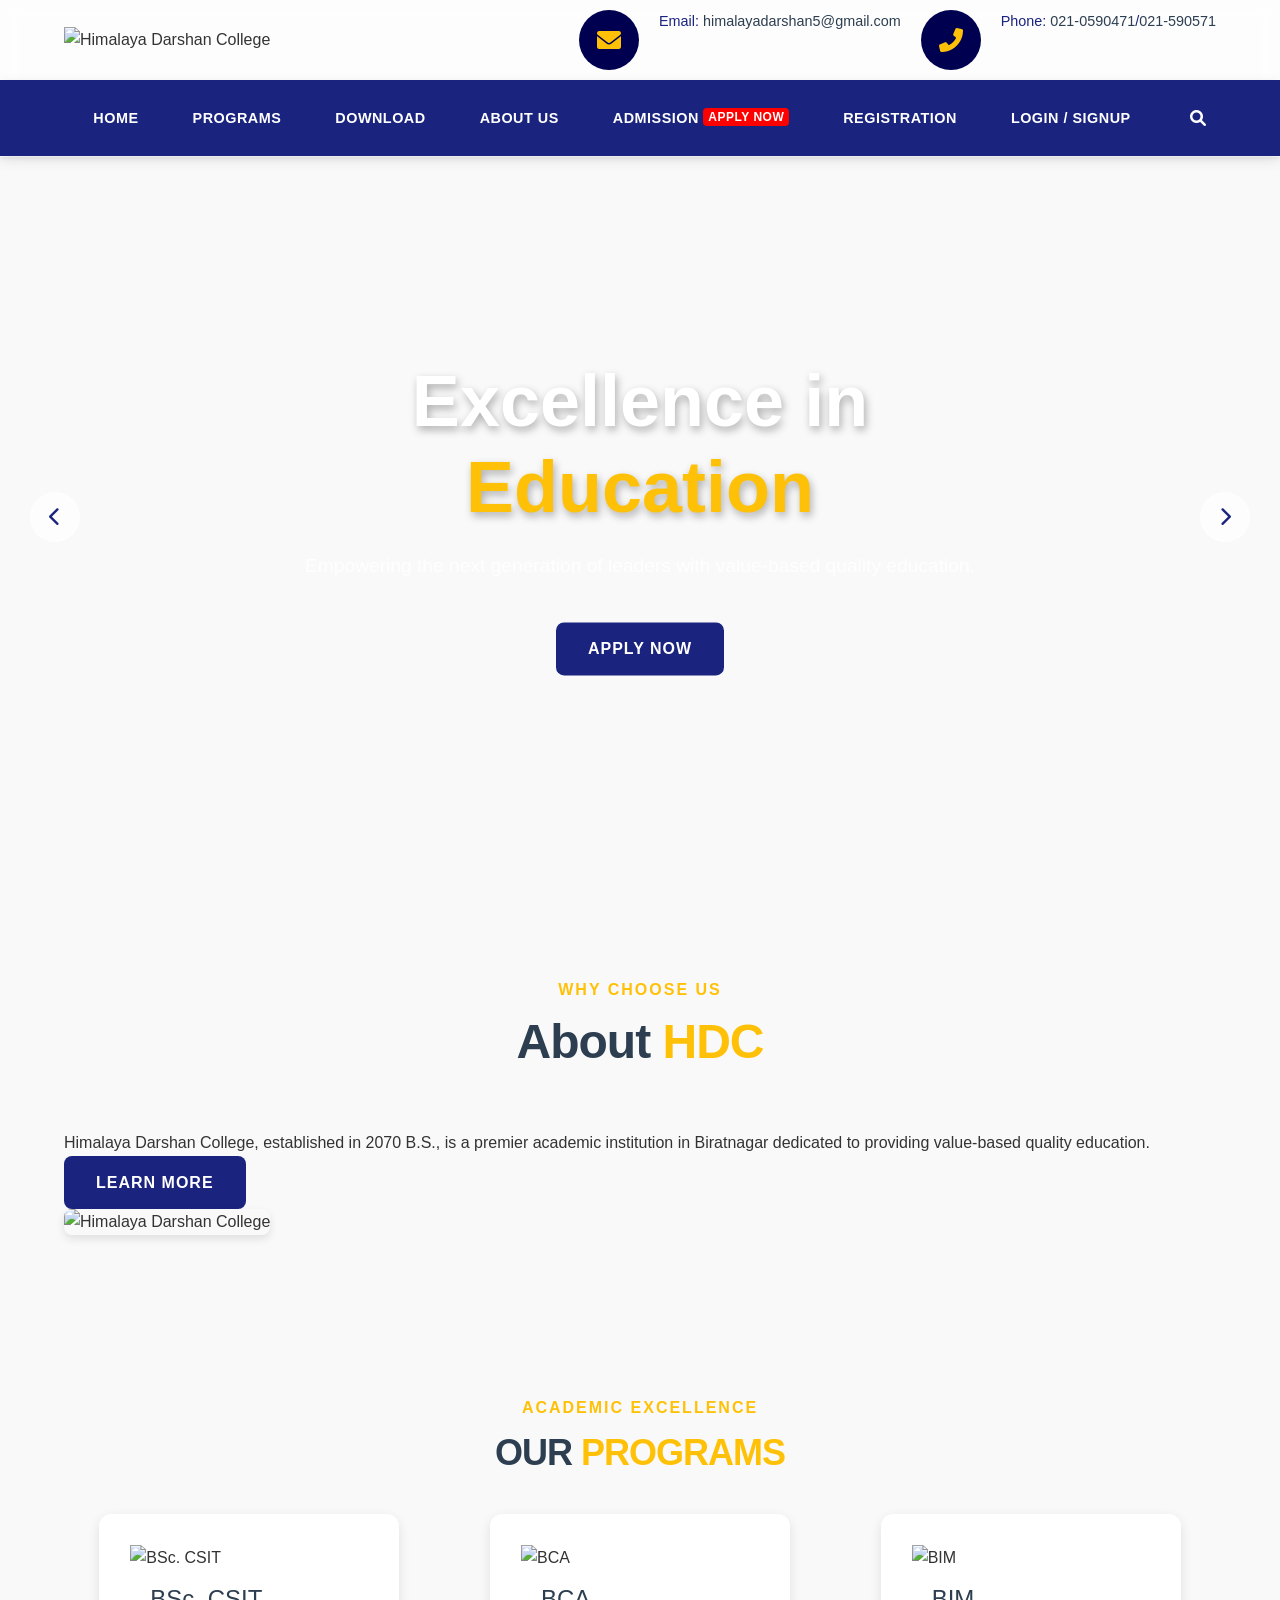
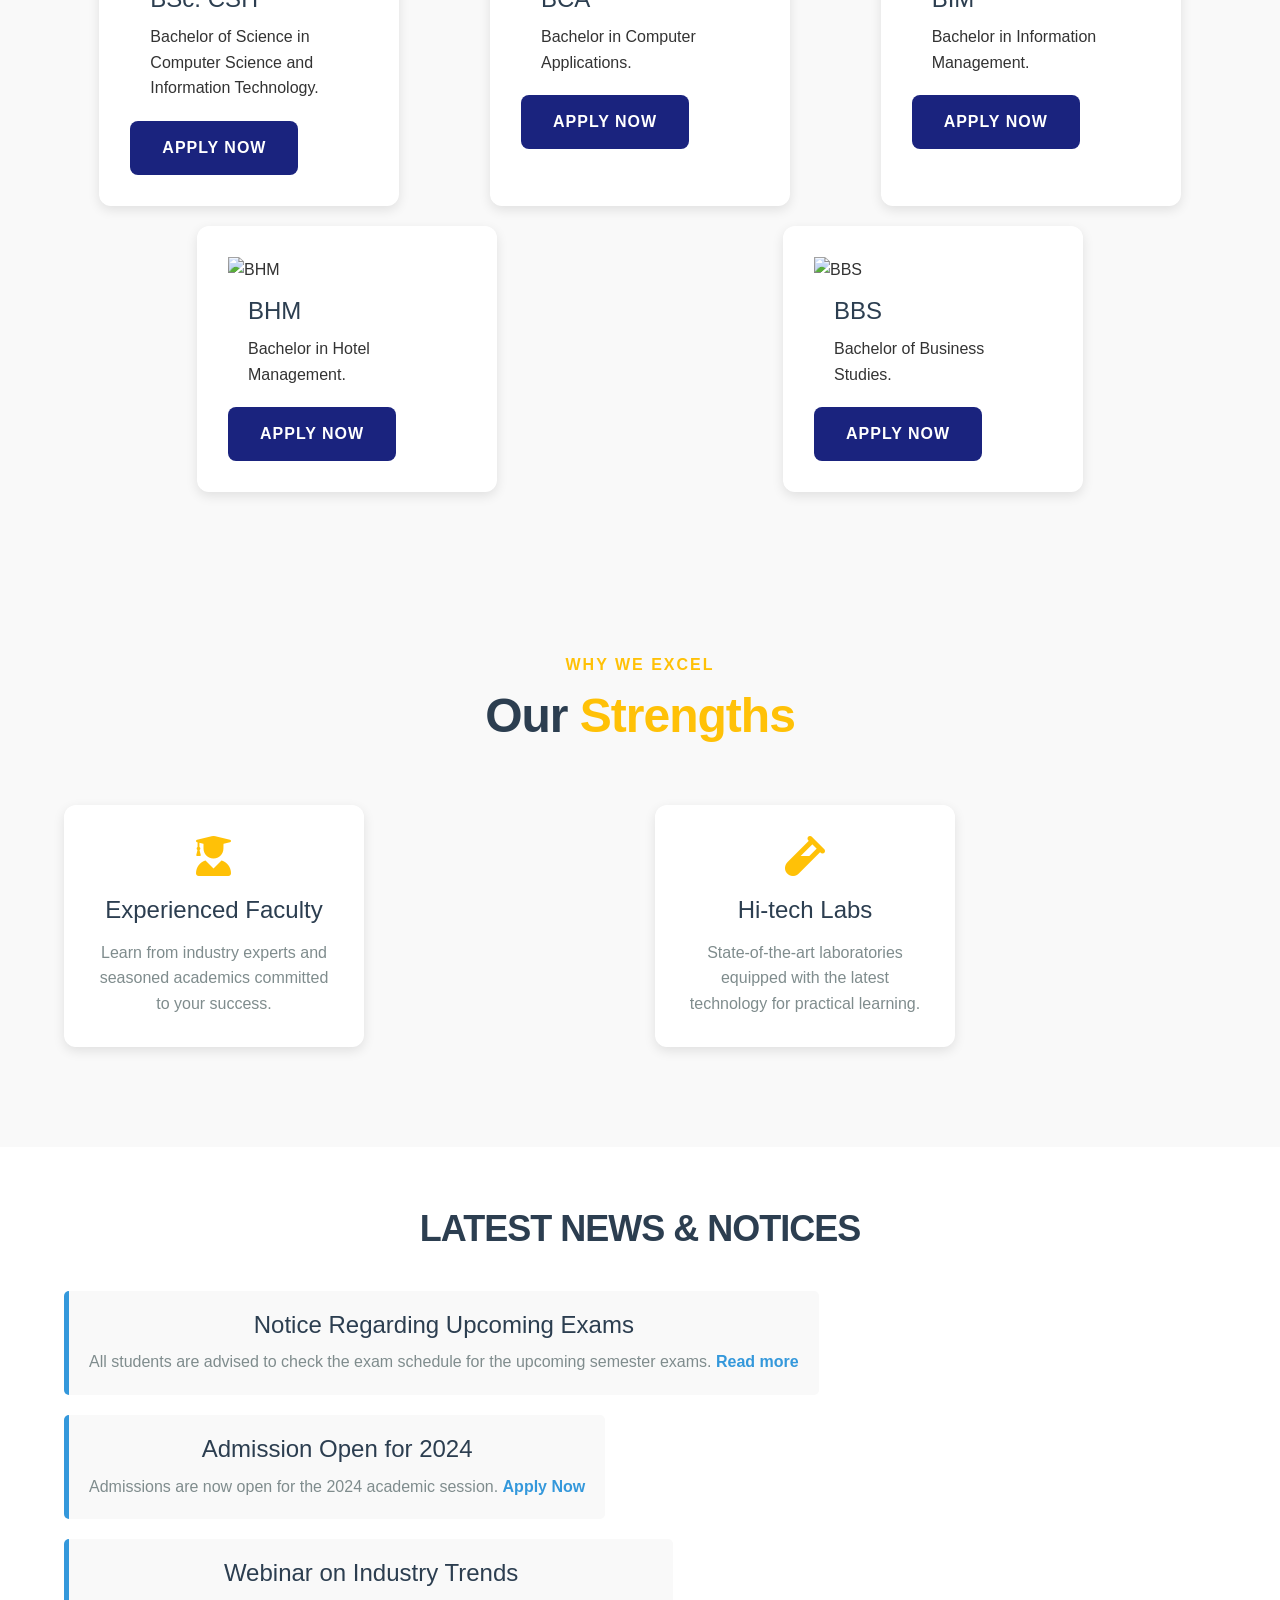
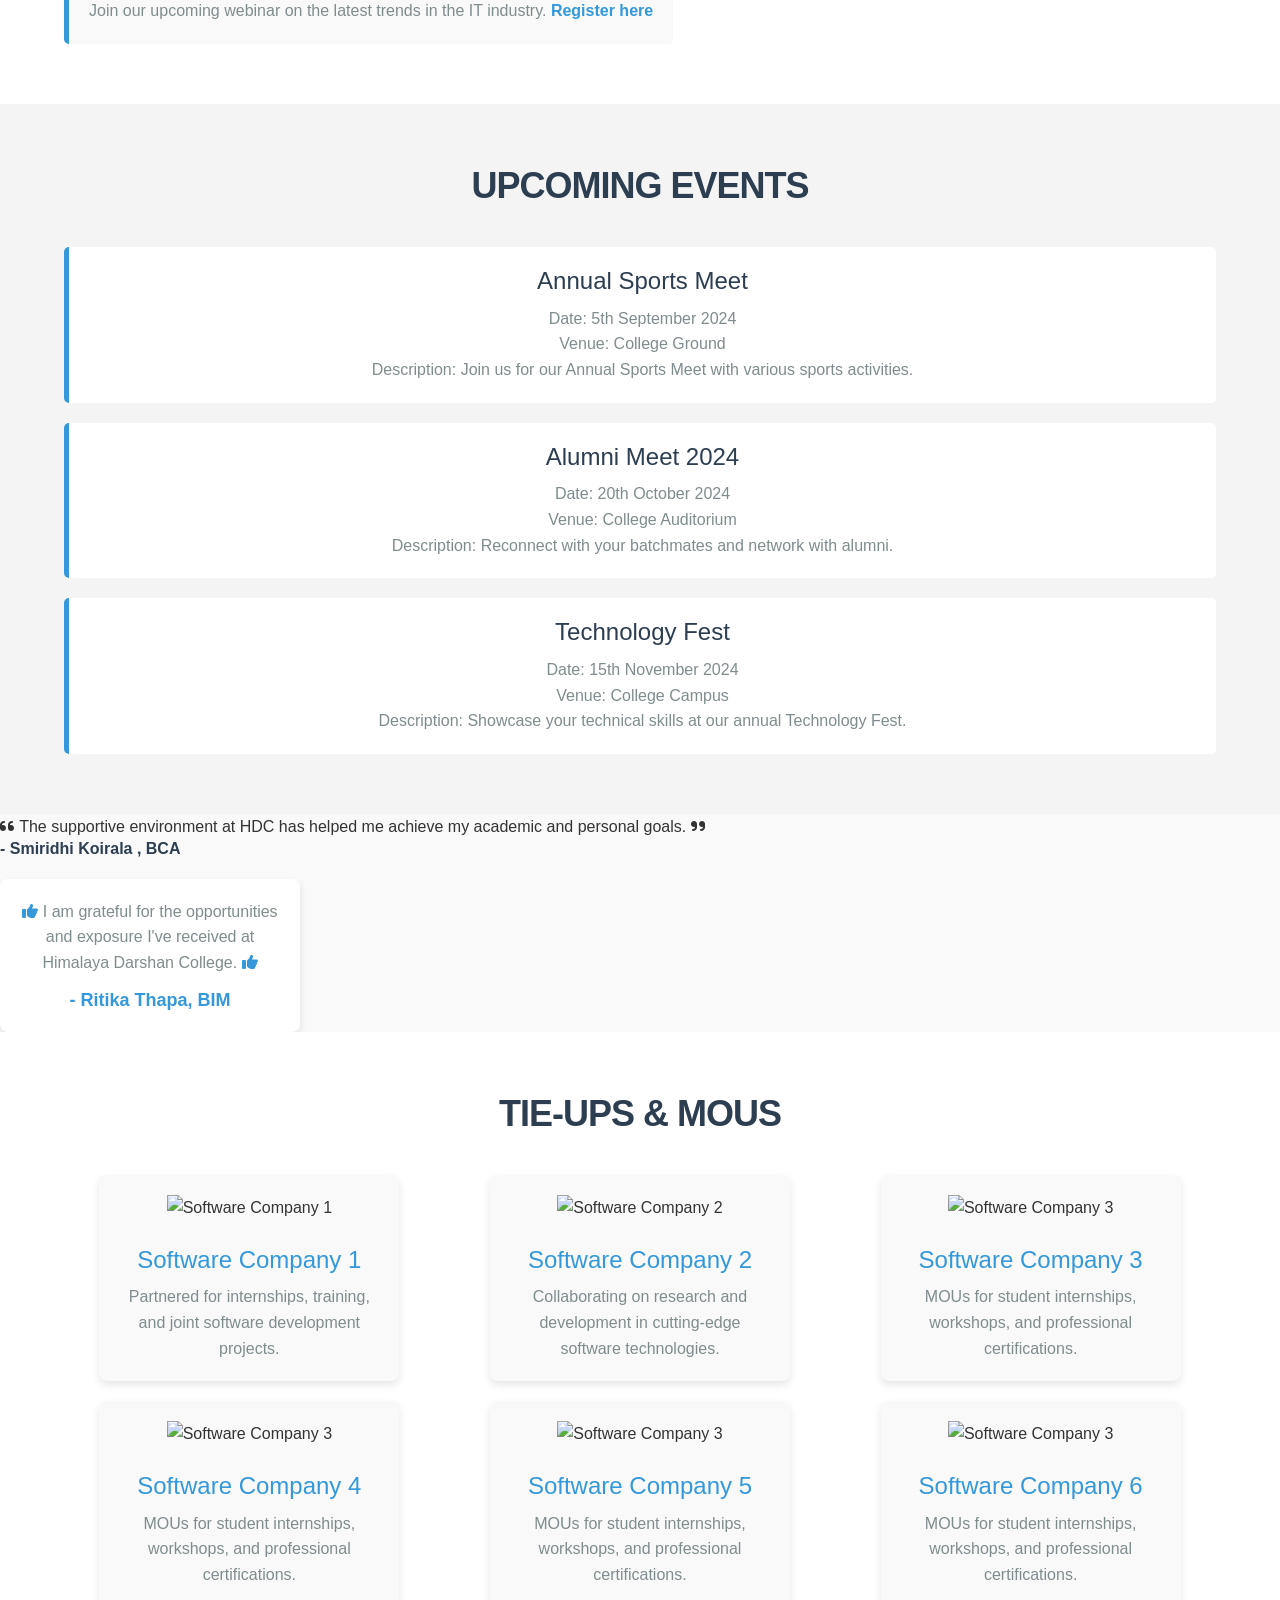
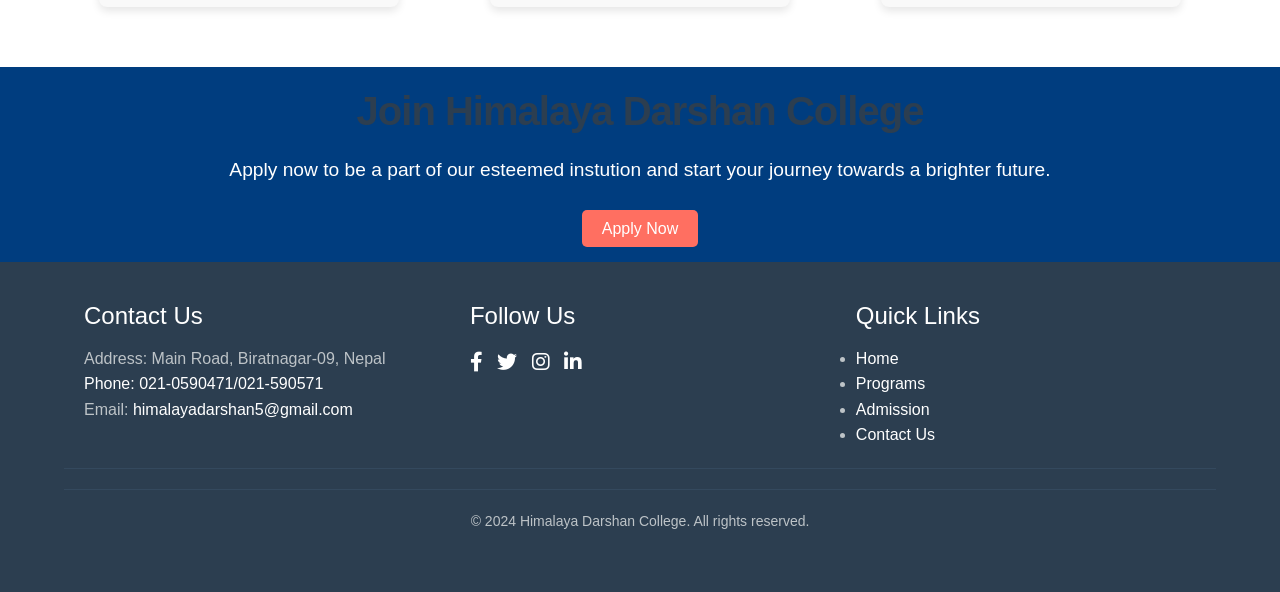
==== index.html @ 3a64edcc "Premium UI/UX overhaul, site-wide consistency, and SEO optimizations" ====
<!--
  This is the main HTML file for the Himalaya Darshan College website.
  It includes sections for the header, hero, about us, programs, strengths,
  news & notices, events, facilities, testimonials, tie-ups & MOUs, call to action,
  and footer.-->
<!-- Getting ready for the Himalaya Darshan College website. Deploying this website will provide a comprehensive overview of the college's offerings, facilities, and opportunities for students. -->
<!DOCTYPE html>
<html lang="en">

<head>
    <meta charset="UTF-8" />
    <meta name="viewport" content="width=device-width, initial-scale=1.0" />
    <meta name="description"
        content="Himalaya Darshan College - Providing value-based quality education in Biratnagar, Nepal. Programs include BSc. CSIT, BCA, BIM, BHM, and BBS." />
    <meta name="keywords"
        content="Himalaya Darshan College, HDC, Biratnagar, College in Nepal, BSc CSIT, BCA, BIM, BHM, BBS" />
    <meta property="og:title" content="Himalaya Darshan College | Premium Education in Biratnagar" />
    <meta property="og:description"
        content="Join Himalaya Darshan College for innovative opportunities and a highly academic environment." />
    <meta property="og:image" content="assets/logo/himalayalogo.png" />
    <meta property="og:type" content="website" />
    <title>Himalaya Darshan College | Premium Education in Biratnagar</title>
    <link rel="stylesheet" href="https://cdnjs.cloudflare.com/ajax/libs/font-awesome/6.0.0-beta3/css/all.min.css" />
    <link rel="stylesheet" href="style.css" />
    <link
        href="https://fonts.googleapis.com/css2?family=Outfit:wght@300;400;600;700&family=Inter:wght@300;400;500;600&display=swap"
        rel="stylesheet" />

</head>

<body>
    <header class="main-header">
        <div class="container">
            <div class="logo-container">
                <img src="assets/logo/himalayalogo.png" alt="Himalaya Darshan College" />
            </div>
            <div class="contact-info">
                <div class="contact-item">
                    <i class="fas fa-envelope"></i>
                    <span>Email:
                        <a href="mailto:himalayadarshan5@gmail.com">himalayadarshan5@gmail.com</a>
                    </span>
                </div>
                <div class="contact-item">
                    <i class="fas fa-phone-alt"></i>
                    <span>Phone:
                        <a href="tel:021-590471">021-0590471</a>/<a href="tel:021-590571">021-590571</a></span>
                </div>
            </div>
        </div>
        <nav class="navigation">
            <div class="container">
                <button class="menu-toggle" aria-label="Toggle navigation">
                    <i class="fas fa-bars"></i>
                </button>
                <ul id="primary-menu" class="navbar">
                    <li><a href="index.html">HOME</a></li>
                    <li>
                        <a href="#programs">PROGRAMS</a>
                        <ul class="sub-menu">
                            <li><a href="#BSc. CSIT">BSc.CSIT</a></li>
                            <li><a href="#BCA">BCA</a></li>
                            <li><a href="#BIM">BIM</a></li>
                            <li><a href="#BHM">BHM</a></li>
                            <li><a href="#BBS">BBS</a></li>
                        </ul>
                    </li>
                    <li><a href="#">DOWNLOAD</a></li>
                    <li>
                        <a href="#">ABOUT US</a>
                        <ul class="sub-menu">
                            <li><a href="#aboutus">About us</a></li>
                            <li><a href="gallery.html">Gallery</a></li>
                        </ul>
                    </li>
                    <li>
                        <a href="registeration.html">Admission
                            <span class="menu-badge badge-bounce">Apply Now</span></a>
                    </li>
                    <li>
                        <a href="#">Registration</a>
                        <ul class="sub-menu">
                            <li><a href="cmat.html">CMAT</a></li>
                        </ul>
                    </li>
                    <li class="submenu-parent">
                        <a href="#">Login / Signup</a>
                        <ul class="submenu">
                            <li><a href="login.html">Login</a></li>
                            <li><a href="signup.html">Sign Up</a></li>
                        </ul>
                    </li>


                </ul>
                <div class="menu-right">
                    <div class="button-search"><i class="fas fa-search"></i></div>
                    <form role="search" method="get" class="search-form" action="#">
                        <input type="search" class="search-field" placeholder="Search &hellip;" name="s" />
                        <button type="submit" class="search-submit">
                            <i class="fas fa-search"></i>
                        </button>
                    </form>
                </div>
            </div>
        </nav>

    </header>

    <main>
        <!-- Hero Section -->
        <section id="home" class="hero">
            <div class="slider">
                <div class="slide" style="background-image: url('assets/slider/slider-1-min.jpg')">
                    <div class="hero-content">
                        <h1>Excellence in <span>Education</span></h1>
                        <p>Empowering the next generation of leaders with value-based quality education.</p>
                        <a href="registeration.html" class="btn-premium">Apply Now</a>
                    </div>
                </div>
                <div class="slide" style="background-image: url('assets/slider/slider-2-min.jpg')">
                    <div class="hero-content">
                        <h1>Innovative <span>Learning</span></h1>
                        <p>Discover opportunities and advance your career with our specialized programs.</p>
                        <a href="#programs" class="btn-premium">View Programs</a>
                    </div>
                </div>
                <div class="slide" style="background-image: url('assets/slider/slider-3-min.jpg')">
                    <div class="hero-content">
                        <h1>Your Future <span>Starts Here</span></h1>
                        <p>Join a community committed to academic excellence and professional growth.</p>
                        <a href="contactus.html" class="btn-premium">Contact Us</a>
                    </div>
                </div>
            </div>
            <div class="slider-controls">
                <button class="prev" onclick="prevSlide()"><i class="fas fa-chevron-left"></i></button>
                <button class="next" onclick="nextSlide()"><i class="fas fa-chevron-right"></i></button>
            </div>
        </section>
        <!-- About Us Section -->
        <section id="aboutus" class="aboutus">
            <div class="container flex-container">
                <div class="about-text">
                    <span class="section-subtitle">Why Choose Us</span>
                    <h2>About <span>HDC</span></h2>
                    <p>Himalaya Darshan College, established in 2070 B.S., is a premier academic institution in
                        Biratnagar dedicated to providing value-based quality education.</p>
                    <a href="contactus.html" class="btn-premium">Learn More</a>
                </div>
                <div class="intro-image">
                    <img src="assets/himalayan college/himalaya-min.png" alt="Himalaya Darshan College" />
                </div>
            </div>
        </section>
        <!-- Programs Section -->
        <section id="programs" class="programs">
            <div class="container">
                <span class="section-subtitle">Academic Excellence</span>
                <h2>Our <span>Programs</span></h2>
                <div class="program-grid">
                    <div class="program-card glass-card">
                        <img src="assets/course/csit.jpg" alt="BSc. CSIT" />
                        <div class="program-info">
                            <h3>BSc. CSIT</h3>
                            <p>Bachelor of Science in Computer Science and Information Technology.</p>
                            <a href="registeration.html" class="btn-premium">Apply Now</a>
                        </div>
                    </div>
                    <div class="program-card glass-card">
                        <img src="assets/course/bca.png" alt="BCA" />
                        <div class="program-info">
                            <h3>BCA</h3>
                            <p>Bachelor in Computer Applications.</p>
                            <a href="registeration.html" class="btn-premium">Apply Now</a>
                        </div>
                    </div>
                    <div class="program-card glass-card">
                        <img src="assets/course/bim.png" alt="BIM" />
                        <div class="program-info">
                            <h3>BIM</h3>
                            <p>Bachelor in Information Management.</p>
                            <a href="registeration.html" class="btn-premium">Apply Now</a>
                        </div>
                    </div>
                    <div class="program-card glass-card">
                        <img src="assets/course/bhm.png" alt="BHM" />
                        <div class="program-info">
                            <h3>BHM</h3>
                            <p>Bachelor in Hotel Management.</p>
                            <a href="registeration.html" class="btn-premium">Apply Now</a>
                        </div>
                    </div>
                    <div class="program-card glass-card">
                        <img src="assets/course/bbs.png" alt="BBS" />
                        <div class="program-info">
                            <h3>BBS</h3>
                            <p>Bachelor of Business Studies.</p>
                            <a href="registeration.html" class="btn-premium">Apply Now</a>
                        </div>
                    </div>
                </div>
            </div>
        </section>

        <!-- Strengths Section -->
        <section class="strengths">
            <div class="container">
                <span class="section-subtitle">Why We Excel</span>
                <h2>Our <span>Strengths</span></h2>
                <div class="strengths-grid">
                    <div class="strength-card glass-card">
                        <i class="fas fa-user-graduate"></i>
                        <h3>Experienced Faculty</h3>
                        <p>Learn from industry experts and seasoned academics committed to your success.</p>
                    </div>
                    <div class="strength-card glass-card">
                        <i class="fas fa-vial"></i>
                        <h3>Hi-tech Labs</h3>
                        <p>State-of-the-art laboratories equipped with the latest technology for practical learning.</p>
                    </div>
                    <!-- Add more cards as needed -->
                </div>
            </div>
        </section>
        <!-- Latest News & Notices Section -->
        <section class="news-notices">
            <div class="container">
                <h2>Latest News & NOtices</h2>
                <div class="news-list">
                    <article class="news-item">
                        <h3>Notice Regarding Upcoming Exams</h3>
                        <p>
                            All students are advised to check the exam schedule for the upcoming semester exams. <a
                                href="#">Read more</a>
                        </p>
                    </article>
                    <article class="news-item">
                        <h3>Admission Open for 2024</h3>
                        <p>
                            Admissions are now open for the 2024 academic session.
                            <a href="registeration.html">Apply Now</a>
                        </p>
                    </article>
                    <article class="news-item">
                        <h3>Webinar on Industry Trends</h3>
                        <p>
                            Join our upcoming webinar on the latest trends in the IT industry.
                            <a href="#">Register here</a>
                        </p>
                    </article>
                </div>
            </div>
        </section>
        <!-- Events Section -->
        <section class="events">
            <div class="container">
                <h2>Upcoming Events</h2>
                <div class="event-list">
                    <div class="event-item">
                        <h3>Annual Sports Meet</h3>
                        <p>Date: 5th September 2024</p>
                        <p>Venue: College Ground</p>
                        <p>
                            Description: Join us for our Annual Sports Meet with various sports activities.
                        </p>
                    </div>
                    <div class="event-item">
                        <h3>Alumni Meet 2024</h3>
                        <p>Date: 20th October 2024</p>
                        <p>Venue: College Auditorium</p>
                        <p>
                            Description: Reconnect with your batchmates and network with alumni.
                        </p>
                    </div>
                    <div class="event-item">
                        <h3>Technology Fest</h3>
                        <p>Date: 15th November 2024</p>
                        <p>Venue: College Campus</p>
                        <p>
                            Description: Showcase your technical skills at our annual Technology Fest.
                        </p>
                    </div>
                </div>
            </div>
        </section>
        <p>
            <i class="fas fa-quote-left"></i> The supportive environment at HDC has helped me achieve my
            academic and personal goals.
            <i class="fas fa-quote-right"></i>
        </p>
        <h4>- Smiridhi Koirala , BCA</h4>
        </div>
        <div class="testimonial-card">
            <p>
                <i class="fas fa-thumbs-up"></i> I am grateful for the opportunities and exposure I've
                received at Himalaya Darshan College. <i class="fas fa-thumbs-up"></i>
            </p>
            <h4>- Ritika Thapa, BIM</h4>
        </div>
        </div>
        </div>
        </section>
        <!-- Tie-ups & MOUs Section -->
        <section class="tieups-mous">
            <div class="container">
                <h2>Tie-ups & MOUs</h2>
                <div class="tieup-grid">
                    <div class="tieup-card">
                        <img src="assets/tieups/bf-1.png" alt="Software Company 1" />
                        <h3>Software Company 1</h3>
                        <p>
                            Partnered for internships, training, and joint software development projects.
                        </p>
                    </div>
                    <div class="tieup-card">
                        <img src="assets/tieups/broadway-logo-new.png" alt="Software Company 2" />
                        <h3>Software Company 2</h3>
                        <p>
                            Collaborating on research and development in cutting-edge software technologies.
                        </p>
                    </div>
                    <div class="tieup-card">
                        <img src="assets/tieups/rigo.png" alt="Software Company 3" />
                        <h3>Software Company 3</h3>
                        <p>
                            MOUs for student internships, workshops, and professional certifications.
                        </p>
                    </div>
                    <div class="tieup-card">
                        <img src="assets/tieups/volcusoft-1.jpg" alt="Software Company 3" />
                        <h3>Software Company 4</h3>
                        <p>
                            MOUs for student internships, workshops, and professional certifications.
                        </p>
                    </div>
                    <div class="tieup-card">
                        <img src="assets/tieups/laba-1.png" alt="Software Company 3" />
                        <h3>Software Company 5</h3>
                        <p>
                            MOUs for student internships, workshops, and professional certifications.
                        </p>
                    </div>
                    <div class="tieup-card">
                        <img src="assets/tieups/web.gif" alt="Software Company 3" />
                        <h3>Software Company 6</h3>
                        <p>
                            MOUs for student internships, workshops, and professional certifications.
                        </p>
                    </div>
                </div>
            </div>
        </section>
        <!-- Call To Action Section -->
        <section class="cta">
            <div class="cta-content">
                <h2>Join Himalaya Darshan College</h2>
                <p>
                    Apply now to be a part of our esteemed instution and start your journey towards a brighter future.
                </p>
                <a href="registeration.html" class="btn">Apply Now</a>
            </div>
        </section>
        <!-- Footer Section -->
        <footer class="main-footer">
            <div class="container">
                <div class="footer-top">
                    <div class="footer-col">
                        <h3>Contact Us</h3>
                        <p>Address: Main Road, Biratnagar-09, Nepal</p>
                        <span>Phone:
                            <a href="tel:021-590471">021-0590471</a>/<a href="tel:021-590571">021-590571</a></span>
                        <p> Email:
                            <a href="mailto:himalayadarshan5@gmail.com">himalayadarshan5@gmail.com</a>
                        </p>
                    </div>
                    <div class="footer-col">
                        <h3>Follow Us</h3>
                        <ul class="social-links">
                            <li>
                                <a href="https://www.facebook.com/college.hdc"><i class="fab fa-facebook-f"></i></a>
                            </li>
                            <li>
                                <a href="#"><i class="fab fa-twitter"></i></a>
                            </li>
                            <li>
                                <a href="#"><i class="fab fa-instagram"></i></a>
                            </li>
                            <li>
                                <a href="#"><i class="fab fa-linkedin-in"></i></a>
                            </li>
                        </ul>
                    </div>
                    <div class="footer-col">
                        <h3>Quick Links</h3>
                        <ul>
                            <li><a href="index.html">Home</a></li>
                            <li><a href="#programs">Programs</a></li>
                            <li><a href="registeration.html">Admission</a></li>
                            <li><a href="contactus.html">Contact Us</a></li>
                        </ul>
                    </div>
                </div>
                <div class="footer-bottom">
                    <p>&copy; 2024 Himalaya Darshan College. All rights reserved.</p>
                </div>
            </div>
        </footer>
    </main>
    <script src="https://cdnjs.cloudflare.com/ajax/libs/lightbox2/2.11.3/js/lightbox-plus-jquery.min.js"></script>
    <script src="script.js"></script>
</body>

</html>
---- style.css ----
/* =========================================
   MODERN DESIGN SYSTEM
   ========================================= */

:root {
    --primary: #1a237e;
    /* Deep Indigo */
    --primary-light: #534bae;
    --primary-dark: #000051;
    --secondary: #ffc107;
    /* Gold */
    --accent: #ff6f61;
    /* Coral */
    --text-main: #2c3e50;
    --text-muted: #64748b;
    --bg-light: #f8fafc;
    --white: #ffffff;
    --glass: rgba(255, 255, 255, 0.7);
    --glass-border: rgba(255, 255, 255, 0.2);
    --shadow-sm: 0 2px 4px rgba(0, 0, 0, 0.05);
    --shadow-md: 0 4px 12px rgba(0, 0, 0, 0.1);
    --shadow-lg: 0 8px 24px rgba(0, 0, 0, 0.15);
    --transition: all 0.4s cubic-bezier(0.165, 0.84, 0.44, 1);
    --radius-sm: 8px;
    --radius-md: 12px;
    --radius-lg: 20px;
}

* {
    margin: 0;
    padding: 0;
    box-sizing: border-box;
}

html {
    scroll-behavior: smooth;
    font-size: 16px;
}

body {
    font-family: 'Inter', sans-serif;
    line-height: 1.6;
    color: var(--text-main);
    background-color: var(--bg-light);
    overflow-x: hidden;
}

h1,
h2,
h3,
h4,
h5,
h6 {
    font-family: 'Outfit', sans-serif;
    font-weight: 700;
    line-height: 1.2;
    color: var(--primary-dark);
}

.container {
    width: 90%;
    max-width: 1200px;
    margin: 0 auto;
}

/* Header */

.main-header {
    background: var(--white);
    box-shadow: var(--shadow-sm);
    position: sticky;
    top: 0;
    z-index: 1000;
    backdrop-filter: blur(10px);
    background: var(--glass);
    border-bottom: 1px solid var(--glass-border);
}

.main-header .container {
    display: flex;
    justify-content: space-between;
    align-items: center;
    padding: 10px 0;
}

.logo-container img {
    height: 60px;
    width: auto;
}

.contact-info {
    display: flex;
    gap: 20px;
    font-size: 0.9rem;
}

.contact-item {
    display: flex;
    align-items: center;
    gap: 8px;
    color: var(--primary);
}

.contact-item a {
    color: var(--text-main);
    text-decoration: none;
    font-weight: 500;
}

/* Navigation */

.navigation {
    background: var(--primary);
    padding: 10px 0;
    position: relative;
    box-shadow: var(--shadow-md);
}

.navigation .container {
    display: flex;
    justify-content: space-between;
    align-items: center;
}

.menu-toggle {
    display: none;
    background: none;
    border: none;
    color: var(--white);
    font-size: 1.5rem;
    cursor: pointer;
    padding: 5px;
}

.navbar {
    display: flex;
    list-style: none;
    justify-content: center;
    gap: 30px;
    width: 100%;
}

.navbar li {
    position: relative;
}

.navbar a {
    color: var(--white);
    text-decoration: none;
    font-weight: 600;
    font-size: 0.9rem;
    text-transform: uppercase;
    letter-spacing: 0.5px;
    transition: var(--transition);
    padding: 8px 12px;
    border-radius: 4px;
}

.navbar a:hover {
    background: rgba(255, 255, 255, 0.1);
    color: var(--secondary);
}

.sub-menu {
    display: none;
    position: absolute;
    top: 100%;
    left: 0;
    background-color: #444;
    list-style: none;
    min-width: 160px;
    z-index: 1;
}

.sub-menu li {
    width: 100%;
}

.navbar li:hover .sub-menu {
    display: block;
}

/* Styles for Login/Signup Submenu */

.submenu {
    display: none;
    position: absolute;
    top: 100%;
    left: 0;
    background-color: #444;
    /* White background for submenu */
    box-shadow: 0 4px 8px rgba(0, 0, 0, 0.2);
    /* Subtle shadow */
    border-radius: 4px;
    /* Rounded corners */
    min-width: 160px;
    z-index: 1000;
    /* Ensure it appears above other elements */
}

.submenu li {
    border-bottom: 1px solid #ddd;
    list-style-type: none;
    /* Light border between items */
}

.submenu li:last-child {
    border-bottom: none;
    /* Remove border for the last item */
}

.submenu li a {
    display: block;
    padding: 10px 15px;
    /* Spacing inside each item */
    text-decoration: none;
    color: white;
    /* Consistent color for text */
    font-weight: 400;
    /* Lighter font weight */
}

.submenu li a:hover {
    background-color: #f0f0f0;
    /* Light background on hover */
    color: #003d7a;
    /* Darker text color on hover */
}

/* Show the submenu when hovering over the parent menu item */

.submenu-parent:hover .submenu {
    display: block;
}

.menu-badge {
    background-color: red;
    color: white;
    padding: 2px 5px;
    border-radius: 4px;
    font-size: 12px;
    position: relative;
    top: -2px;
}

.menu-right {
    display: flex;
    align-items: center;
}

.button-search {
    cursor: pointer;
    display: flex;
    align-items: center;
    margin-left: 20px;
}

.search-form {
    display: none;
    position: absolute;
    top: 100%;
    right: 0;
    background: white;
    padding: 10px;
    box-shadow: 0 4px 8px rgba(0, 0, 0, 0.1);
    z-index: 1000;
}

.search-field {
    border: 1px solid #ddd;
    padding: 5px 10px;
    width: 200px;
}

.search-submit {
    background: #333;
    color: #fff;
    border: none;
    padding: 5px 10px;
    cursor: pointer;
}

/* Hero Section */

.hero {
    position: relative;
    overflow: hidden;
    max-width: 100%;
    height: 70vh;
}

.slider {
    display: flex;
    overflow: hidden;
    transition: transform 0.5s ease-in-out;
    width: 100%;
    height: 100%;
}

.slide {
    min-width: 100%;
    height: 100%;
    background-size: cover;
    background-position: center;
    display: none;
    /* Hide all slides by default */
}

/* Slider Controls */

.slider-controls {
    position: absolute;
    top: 50%;
    left: 50%;
    transform: translate(-50%, -50%);
    display: flex;
    justify-content: space-between;
    width: 100%;
    padding: 0 20px;
    box-sizing: border-box;
}

.slider-controls button {
    background: rgba(0, 0, 0, 0.5);
    /* Semi-transparent background */
    border: none;
    color: white;
    font-size: 2rem;
    cursor: pointer;
    padding: 10px;
    transition: color 0.3s ease, background-color 0.3s ease;
    border-radius: 50%;
}

.slider-controls button:hover {
    color: #ddd;
    background: rgba(0, 0, 0, 0.7);
    /* Darker background on hover */
}

.slider-controls i {
    pointer-events: none;
    /* Ensure the icon doesn't block the button click */
}

/* Search Form */

.menu-right {
    display: flex;
    align-items: center;
}

.button-search {
    color: #fff;
    cursor: pointer;
    padding: 10px;
}

.search-form {
    display: none;
    position: relative;
    margin-left: 10px;
}

.search-form input {
    padding: 5px;
    border: 1px solid #ddd;
    border-radius: 4px;
}

.search-form button {
    background-color: #444;
    color: #fff;
    border: none;
    padding: 0px;
}

.introduction {
    padding: 50px 0;
    display: flex;
    justify-content: space-between;
    align-items: center;
}

.intro-content {
    display: flex;
}

.intro-image img {
    width: 100%;
    max-width: 500px;
}

.intro-text {
    padding-left: 30px;
}

.programs {
    background-color: #f9f9f9;
    padding: 50px 0;
    text-align: center;
}

.programs-grid {
    display: grid;
    grid-template-columns: repeat(3, 1fr);
    gap: 20px;
}

.program-card {
    padding: 20px;
    background-color: #fff;
    border: 1px solid #ddd;
    border-radius: 8px;
}

/* Authentication & Utility Classes */
.flex-center {
    display: flex;
    justify-content: center;
    align-items: center;
    min-height: 70vh;
}

.auth-wrapper {
    width: 100%;
    max-width: 480px;
    padding: 50px 40px;
}

.auth-footer {
    margin-top: 30px;
    padding-top: 20px;
    border-top: 1px solid var(--bg-light);
    text-align: center;
}

.auth-footer a {
    color: var(--primary);
    font-weight: 700;
    text-decoration: none;
    transition: var(--transition);
}

.auth-footer a:hover {
    color: var(--secondary);
}

.auth-wrapper .section-subtitle {
    margin-bottom: 5px;
}

.auth-wrapper h2 {
    font-size: 2.2rem;
    margin-bottom: 35px;
}

.cta {
    background-image: url('assets/cta-bg.jpg');
    background-size: cover;
    color: #fff;
    text-align: center;
    padding: 60px 0;
    position: relative;
}

.cta::before {
    content: "";
    position: absolute;
    top: 0;
    left: 0;
    right: 0;
    bottom: 0;
    background: rgba(0, 0, 0, 0.5);
}

.cta-content {
    position: relative;
    z-index: 2;
}

body {
    font-family: 'Roboto', sans-serif;
    line-height: 1.6;
    color: #333;
    margin: 0;
    padding: 0;
    background-color: #f9f9f9;
}

h1,
h2,
h3,
h4,
h5,
h6 {
    font-family: 'Poppins', sans-serif;
    color: #2c3e50;
    margin-bottom: 20px;
}

h2 {
    font-size: 2.5rem;
    font-weight: 600;
}

h3 {
    font-size: 2rem;
    font-weight: 500;
}

a {
    color: #007BFF;
    text-decoration: none;
    transition: color 0.3s ease;
}

a:hover {
    color: #0056b3;
    text-decoration: underline;
}

.header,
.cta {
    background-color: #007BFF;
    color: white;
    padding: 20px 0;
    text-align: center;
}

.cta-content h2 {
    font-size: 2.5rem;
    font-weight: 600;
    margin-bottom: 20px;
}

.cta-content p {
    font-size: 1.2rem;
    margin-bottom: 30px;
}

.intro-text p {
    margin: 20px 0;
}

.intro-text .btn {
    margin: 20px 0;
}

.btn {
    background-color: #ff6f61;
    color: white;
    padding: 10px 20px;
    border-radius: 5px;
    transition: background-color 0.3s ease;
}

.btn:hover {
    background-color: #e55a4f;
}

.introduction {
    background-color: #fff;
    padding: 50px 0;
    text-align: left;
}

.intro-content {
    display: flex;
    align-items: center;
    justify-content: space-between;
}

.intro-image img {
    max-width: 100%;
    border-radius: 8px;
    box-shadow: 0 4px 8px rgba(0, 0, 0, 0.1);
}

.intro-text {
    max-width: 60%;
    margin-left: 20px;
}

/* General Container Styling */

.programs {
    padding: 60px 0;
    text-align: center;
}

.programs h2 {
    font-size: 36px;
    margin-bottom: 40px;
    text-transform: uppercase;
}

/* Program Grid Styling */

.program-grid {
    display: flex;
    flex-wrap: wrap;
    justify-content: space-around;
    gap: 20px;
}

/* Program Card Styling */

.program-card {
    background-color: #ffffff;
    border-radius: 8px;
    box-shadow: 0 4px 8px rgba(0, 0, 0, 0.1);
    overflow: hidden;
    transition: transform 0.3s ease, box-shadow 0.3s ease;
    width: 300px;
    text-align: left;
}

.program-card:hover {
    transform: translateY(-10px);
    box-shadow: 0 8px 16px rgba(0, 0, 0, 0.2);
}

.program-card img {
    width: 100%;
    height: 200px;
    object-fit: cover;
}

/* Program Card Content Styling */

.program-card h3 {
    font-size: 24px;
    margin: 15px 20px 10px 20px;
}

.program-card p {
    font-size: 16px;
    margin: 0 20px 20px 20px;
    line-height: 1.6;
}

/* Responsive Design */

@media (max-width: 768px) {
    .program-grid {
        flex-direction: column;
        align-items: center;
    }

    .program-card {
        width: 90%;
    }
}

/* General Container Styling */

.Strengths {
    padding: 60px 0;
    text-align: center;
    background-color: #f4f4f4;
    /* A light background to differentiate this section */
}

.Strengths h2 {
    font-size: 36px;
    margin-bottom: 40px;
    text-transform: uppercase;
}

/* Strengths Grid Styling */

.strengths-grid {
    display: flex;
    flex-wrap: wrap;
    justify-content: space-around;
    gap: 20px;
}

/* Strength Card Styling */

.strength-card {
    background-color: #ffffff;
    border-radius: 8px;
    box-shadow: 0 4px 8px rgba(0, 0, 0, 0.1);
    padding: 30px 20px;
    transition: transform 0.3s ease, box-shadow 0.3s ease;
    width: 300px;
    text-align: center;
}

.strength-card:hover {
    transform: translateY(-10px);
    box-shadow: 0 8px 16px rgba(0, 0, 0, 0.2);
}

.strength-card i {
    font-size: 48px;
    color: #3498db;
    margin-bottom: 20px;
}

.strength-card h3 {
    font-size: 24px;
    margin-bottom: 15px;
}

.strength-card p {
    font-size: 16px;
    line-height: 1.6;
    color: #7f8c8d;
}

/* Responsive Design */

@media (max-width: 768px) {
    .strengths-grid {
        flex-direction: column;
        align-items: center;
    }

    .strength-card {
        width: 90%;
    }
}

/* General Container Styling */

.news-notices {
    padding: 60px 0;
    text-align: center;
    background-color: #ffffff;
}

.news-notices h2 {
    font-size: 36px;
    margin-bottom: 40px;
    text-transform: uppercase;
}

/* News List Styling */

.news-list {
    display: flex;
    flex-direction: column;
    gap: 20px;
    align-items: flex-start;
}

/* News Item Styling */

.news-item {
    background-color: #f9f9f9;
    border-left: 5px solid #3498db;
    padding: 20px;
    border-radius: 5px;
    transition: background-color 0.3s ease, box-shadow 0.3s ease;
}

.news-item h3 {
    font-size: 24px;
    margin-bottom: 10px;
}

.news-item p {
    font-size: 16px;
    color: #7f8c8d;
    line-height: 1.6;
}

.news-item a {
    color: #3498db;
    font-weight: bold;
    text-decoration: none;
}

.news-item:hover {
    background-color: #e6f7ff;
    box-shadow: 0 4px 8px rgba(0, 0, 0, 0.1);
}

/* Responsive Design */

@media (max-width: 768px) {
    .news-list {
        align-items: center;
    }

    .news-item {
        width: 90%;
    }
}

/* General Container Styling */

.events {
    padding: 60px 0;
    text-align: center;
    background-color: #f4f4f4;
    /* Light background to distinguish this section */
}

.events h2 {
    font-size: 36px;
    margin-bottom: 40px;
    text-transform: uppercase;
}

/* Event List Styling */

.event-list {
    display: flex;
    flex-direction: column;
    gap: 20px;
    align-items: flex-start;
}

/* Event Item Styling */

.event-item {
    background-color: #ffffff;
    border-left: 5px solid #3498db;
    padding: 20px;
    border-radius: 5px;
    transition: background-color 0.3s ease, box-shadow 0.3s ease;
    width: 100%;
}

.event-item h3 {
    font-size: 24px;
    margin-bottom: 10px;
}

.event-item p {
    font-size: 16px;
    color: #7f8c8d;
    line-height: 1.6;
}

.event-item:hover {
    background-color: #e6f7ff;
    box-shadow: 0 4px 8px rgba(0, 0, 0, 0.1);
}

/* Responsive Design */

@media (max-width: 768px) {
    .event-list {
        align-items: center;
    }

    .event-item {
        width: 90%;
    }
}

/* General Container Styling */

.facilities {
    padding: 60px 0;
    text-align: center;
    background-color: #ffffff;
    /* White background for clarity */
}

.facilities h2 {
    font-size: 36px;
    margin-bottom: 40px;
    text-transform: uppercase;
}

/* Facilities Grid Styling */

.facilities-grid {
    display: flex;
    flex-wrap: wrap;
    justify-content: space-around;
    gap: 20px;
}

/* Facility Card Styling */

.facility-card {
    background-color: #f9f9f9;
    border-radius: 8px;
    box-shadow: 0 4px 8px rgba(0, 0, 0, 0.1);
    overflow: hidden;
    width: 300px;
    text-align: left;
    transition: transform 0.3s ease, box-shadow 0.3s ease;
}

.facility-card:hover {
    transform: translateY(-10px);
    box-shadow: 0 8px 16px rgba(0, 0, 0, 0.2);
}

.facility-card img {
    width: 100%;
    height: 200px;
    object-fit: cover;
}

/* Facility Card Content Styling */

.facility-card h3 {
    font-size: 24px;
    /* color: #e55a4f; */
    color: #3498db;
    /* Primary color for headings */
    margin: 15px 20px 10px 20px;
}

.facility-card p {
    font-size: 16px;
    color: #7f8c8d;
    /* Text color consistency */
    margin: 0 20px 20px 20px;
    line-height: 1.6;
}

/* Responsive Design */

@media (max-width: 768px) {
    .facilities-grid {
        flex-direction: column;
        align-items: center;
    }

    .facility-card {
        width: 90%;
    }
}

/* General Container Styling */

.testimonials {
    padding: 60px 0;
    text-align: center;
    background-color: #f4f4f4;
    /* Light background to distinguish this section */
}

.testimonials h2 {
    font-size: 36px;
    margin-bottom: 40px;
    text-transform: uppercase;
}

/* Testimonial Grid Styling */

.testimonial-grid {
    display: flex;
    flex-wrap: wrap;
    justify-content: space-around;
    gap: 20px;
}

/* Testimonial Card Styling */

.testimonial-card {
    background-color: #ffffff;
    border-radius: 8px;
    box-shadow: 0 4px 8px rgba(0, 0, 0, 0.1);
    padding: 20px;
    transition: transform 0.3s ease, box-shadow 0.3s ease;
    width: 300px;
    text-align: center;
}

.testimonial-card:hover {
    transform: translateY(-10px);
    box-shadow: 0 8px 16px rgba(0, 0, 0, 0.2);
}

.testimonial-card img {
    border-radius: 50%;
    width: 100px;
    height: 100px;
    object-fit: cover;
    margin-bottom: 15px;
}

.testimonial-card p {
    font-size: 16px;
    color: #7f8c8d;
    /* Text color consistency */
    line-height: 1.6;
    margin: 0 0 15px;
}

.testimonial-card h4 {
    font-size: 18px;
    color: #3498db;
    /* Primary color for names */
    margin: 0;
}

.testimonial-card i {
    color: #3498db;
    /* Primary color for icons */
}

/* Responsive Design */

@media (max-width: 768px) {
    .testimonial-grid {
        flex-direction: column;
        align-items: center;
    }

    .testimonial-card {
        width: 90%;
    }
}

/* General Container Styling */

.tieups-mous {
    padding: 60px 0;
    text-align: center;
    background-color: #ffffff;
    /* White background for clarity */
}

.tieups-mous h2 {
    font-size: 36px;
    margin-bottom: 40px;
    text-transform: uppercase;
}

/* Tie-up Grid Styling */

.tieup-grid {
    display: flex;
    flex-wrap: wrap;
    justify-content: space-around;
    gap: 20px;
}

/* Tie-up Card Styling */

.tieup-card {
    background-color: #f9f9f9;
    border-radius: 8px;
    box-shadow: 0 4px 8px rgba(0, 0, 0, 0.1);
    padding: 20px;
    text-align: center;
    transition: transform 0.3s ease, box-shadow 0.3s ease;
    width: 300px;
}

.tieup-card:hover {
    transform: translateY(-10px);
    box-shadow: 0 8px 16px rgba(0, 0, 0, 0.2);
}

.tieup-card img {
    max-width: 100%;
    height: 150px;
    object-fit: contain;
    margin-bottom: 15px;
}

.tieup-card h3 {
    font-size: 24px;
    color: #3498db;
    /* Primary color for headings */
    margin: 10px 0;
}

.tieup-card p {
    font-size: 16px;
    color: #7f8c8d;
    /* Text color consistency */
    margin: 0;
    line-height: 1.6;
}

/* Responsive Design */

@media (max-width: 768px) {
    .tieup-grid {
        flex-direction: column;
        align-items: center;
    }

    .tieup-card {
        width: 90%;
    }
}

/* Footer Styling */

.main-footer {
    background-color: #2c3e50;
    /* Dark background color for footer */
    color: #ffffff;
    /* White text for contrast */
    padding: 40px 0;
}

.footer-top {
    display: flex;
    flex-wrap: wrap;
    justify-content: space-between;
    border-bottom: 1px solid #34495e;
    /* Subtle border for separation */
    padding-bottom: 20px;
    margin-bottom: 20px;
}

.footer-col {
    flex: 1;
    max-width: 33%;
    padding: 0 20px;
    box-sizing: border-box;
}

.footer-col h3 {
    font-size: 24px;
    margin-bottom: 15px;
    color: #ffffff;
    /* White for headings */
}

.footer-col p,
.footer-col ul {
    font-size: 16px;
    color: #bdc3c7;
    /* Lighter text color for readability */
    line-height: 1.6;
    margin: 0;
}

.footer-col a {
    color: #ffffff;
    /* White links */
    text-decoration: none;
}

.footer-col a:hover {
    text-decoration: underline;
    /* Underline on hover for links */
}

.social-links {
    list-style: none;
    padding: 0;
}

.social-links li {
    display: inline;
    margin-right: 10px;
}

.social-links a {
    color: #ffffff;
    /* White for social icons */
    font-size: 20px;
    transition: color 0.3s ease;
}

.social-links a:hover {
    color: #3498db;
    /* Primary color for hover effect */
}

.footer-bottom {
    text-align: center;
    padding: 20px;
    border-top: 1px solid #34495e;
    /* Subtle border for separation */
}

.footer-bottom p {
    font-size: 14px;
    color: #bdc3c7;
    /* Lighter text color */
    margin: 0;
}

/* Responsive Design */

@media (max-width: 768px) {
    .footer-col {
        max-width: 100%;
        margin-bottom: 20px;
    }

    .social-links li {
        display: block;
        margin-bottom: 10px;
    }
}

/* Global Section Styling */
section {
    padding: 100px 0;
}

section h2 {
    text-align: center;
    font-size: 3rem;
    margin-bottom: 60px;
    letter-spacing: -1px;
}

section h2 span {
    color: var(--secondary);
}

.section-subtitle {
    display: block;
    text-align: center;
    text-transform: uppercase;
    color: var(--secondary);
    font-weight: 700;
    letter-spacing: 2px;
    margin-bottom: 10px;
}

/* Premium Card & Glassmorphism Utilities */
.glass-card {
    background: var(--white);
    border: 1px solid var(--glass-border);
    backdrop-filter: blur(10px);
    border-radius: var(--radius-md);
    padding: 30px;
    box-shadow: var(--shadow-md);
    transition: var(--transition);
}

.glass-card:hover {
    transform: translateY(-8px);
    box-shadow: var(--shadow-lg);
    border-color: var(--secondary);
}

/* Modern Form Elements */
.premium-form .form-group {
    margin-bottom: 25px;
}

.premium-form .form-control {
    width: 100%;
    padding: 14px 18px;
    border: 2px solid #e2e8f0;
    border-radius: var(--radius-sm);
    font-family: 'Inter', sans-serif;
    font-size: 1rem;
    transition: var(--transition);
    background: #f8fafc;
}

.premium-form .form-control:focus {
    outline: none;
    border-color: var(--primary);
    background: var(--white);
    box-shadow: 0 0 0 4px rgba(26, 35, 126, 0.1);
}

.premium-form label {
    display: block;
    font-weight: 600;
    margin-bottom: 8px;
    color: var(--primary-dark);
}

/* Buttons */
.btn-premium {
    display: inline-block;
    padding: 14px 32px;
    background: var(--primary);
    color: var(--white);
    text-decoration: none;
    border-radius: var(--radius-sm);
    font-weight: 700;
    text-transform: uppercase;
    letter-spacing: 1px;
    border: none;
    cursor: pointer;
    transition: var(--transition);
    text-align: center;
}

.btn-premium:hover {
    background: var(--secondary);
    color: var(--primary);
    transform: scale(1.02);
}

/* Hero Content Styling */
.hero {
    height: 80vh;
    min-height: 600px;
}

.hero-content {
    position: absolute;
    top: 50%;
    left: 50%;
    transform: translate(-50%, -50%);
    z-index: 10;
    text-align: center;
    color: var(--white);
    width: 90%;
    max-width: 800px;
}

.hero-content h1 {
    font-size: 4.5rem;
    margin-bottom: 20px;
    color: var(--white);
    text-shadow: 2px 4px 8px rgba(0, 0, 0, 0.3);
    animation: fadeInUp 1s ease;
}

.hero-content h1 span {
    color: var(--secondary);
}

.hero-content p {
    font-size: 1.2rem;
    margin-bottom: 40px;
    opacity: 0.9;
    animation: fadeInUp 1s ease 0.2s backwards;
}

.hero-content .btn-premium {
    animation: fadeInUp 1s ease 0.4s backwards;
}

@keyframes fadeInUp {
    from {
        opacity: 0;
        transform: translateY(30px);
    }

    to {
        opacity: 1;
        transform: translateY(0);
    }
}

.slider-controls button {
    position: absolute;
    top: 50%;
    transform: translateY(-50%);
    background: var(--glass);
    border: 1px solid var(--glass-border);
    color: var(--primary);
    width: 50px;
    height: 50px;
    border-radius: 50%;
    cursor: pointer;
    z-index: 20;
    transition: var(--transition);
    display: flex;
    align-items: center;
    justify-content: center;
    font-size: 1.2rem;
}

.slider-controls button:hover {
    background: var(--secondary);
    color: var(--primary);
}

.slider-controls .prev {
    left: 30px;
}

.slider-controls .next {
    right: 30px;
}

/* Gallery Layout */
.gallery-grid {
    display: grid;
    grid-template-columns: repeat(auto-fill, minmax(350px, 1fr));
    gap: 25px;
    margin-top: 40px;
}

.gallery-item {
    position: relative;
    border-radius: var(--radius-md);
    overflow: hidden;
    box-shadow: var(--shadow-md);
    aspect-ratio: 4/3;
    cursor: pointer;
}

.gallery-item img {
    width: 100%;
    height: 100%;
    object-fit: cover;
    transition: var(--transition);
}

.gallery-item:hover img {
    transform: scale(1.1);
}

.gallery-item::after {
    content: '\f00e';
    font-family: 'Font Awesome 5 Free';
    font-weight: 900;
    position: absolute;
    top: 50%;
    left: 50%;
    transform: translate(-50%, -50%) scale(0.5);
    background: rgba(26, 35, 126, 0.8);
    color: var(--white);
    width: 60px;
    height: 60px;
    display: flex;
    align-items: center;
    justify-content: center;
    border-radius: 50%;
    opacity: 0;
    transition: var(--transition);
}

.gallery-item:hover::after {
    opacity: 1;
    transform: translate(-50%, -50%) scale(1);
}

/* Form Layout Utilities */
.form-wrapper {
    max-width: 900px;
    margin: 0 auto;
}

.form-grid {
    display: grid;
    grid-template-columns: 1fr 1fr;
    gap: 20px;
}

.form-check {
    display: flex;
    align-items: center;
    gap: 12px;
    margin-bottom: 30px;
}

.form-check input[type="checkbox"] {
    width: 20px;
    height: 20px;
    cursor: pointer;
}

.form-action {
    text-align: center;
}

.form-action button {
    min-width: 250px;
}

@media (max-width: 768px) {
    .form-grid {
        grid-template-columns: 1fr;
    }
}

/* Large Form Sections */
.form-section {
    margin-bottom: 40px;
}

.form-section h3 {
    font-size: 1.3rem;
    color: var(--primary);
    border-bottom: 2px solid var(--bg-light);
    padding-bottom: 15px;
    margin-bottom: 25px;
    text-transform: uppercase;
    letter-spacing: 1px;
}

/* Contact Page Specifics */
.contact-grid {
    display: grid;
    grid-template-columns: 1fr 1.5fr;
    gap: 40px;
    margin-top: 40px;
}

.contact-items {
    display: flex;
    flex-direction: column;
    gap: 30px;
    margin-top: 30px;
}

.contact-item {
    display: flex;
    align-items: flex-start;
    gap: 20px;
}

.contact-item i {
    font-size: 1.5rem;
    color: var(--secondary);
    background: var(--primary-dark);
    width: 60px;
    height: 60px;
    display: flex;
    align-items: center;
    justify-content: center;
    border-radius: 50%;
    flex-shrink: 0;
}

.contact-item h4 {
    font-size: 1.1rem;
    margin-bottom: 5px;
    color: var(--primary-dark);
}

/* Grids Refinement */
.facilities-grid,
.strengths-grid {
    display: grid;
    grid-template-columns: repeat(auto-fit, minmax(300px, 1fr));
    gap: 30px;
}

.facility-card i,
.strength-card i {
    font-size: 2.5rem;
    color: var(--secondary);
    margin-bottom: 20px;
    display: block;
}

.map-container {
    padding: 0;
    overflow: hidden;
    line-height: 0;
}

@media (max-width: 992px) {
    .contact-grid {
        grid-template-columns: 1fr;
    }
}

/* Mobile Styles */
@media screen and (max-width: 768px) {
    .menu-toggle {
        display: block;
    }

    .contact-info {
        display: none;
    }

    .navbar {
        display: none;
        flex-direction: column;
        position: absolute;
        top: 100%;
        left: 0;
        width: 100%;
        background: var(--primary-dark);
        gap: 0;
        z-index: 1005;
        box-shadow: var(--shadow-lg);
    }

    .navbar.active {
        display: flex;
    }

    .navbar li {
        width: 100%;
    }

    .navbar a {
        display: block;
        padding: 15px 20px;
        border-bottom: 1px solid rgba(255, 255, 255, 0.1);
        border-radius: 0;
    }
}
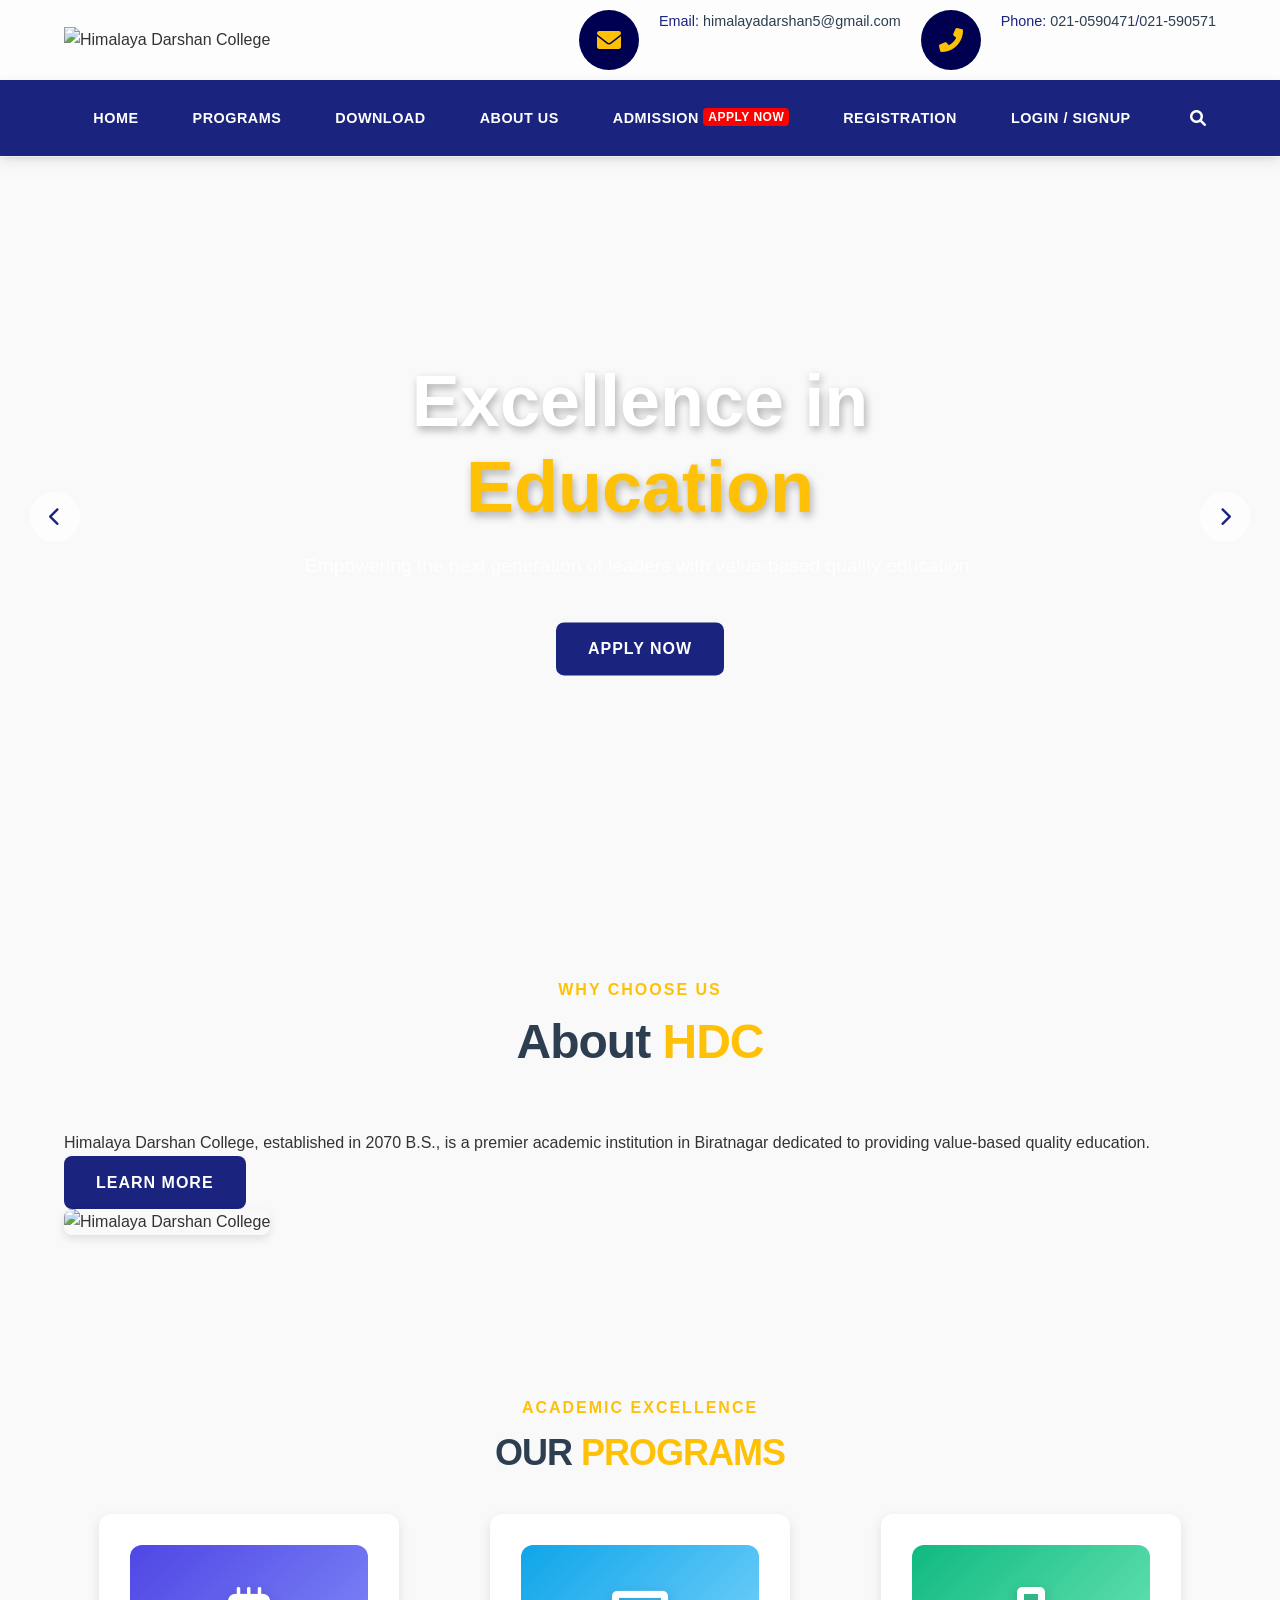
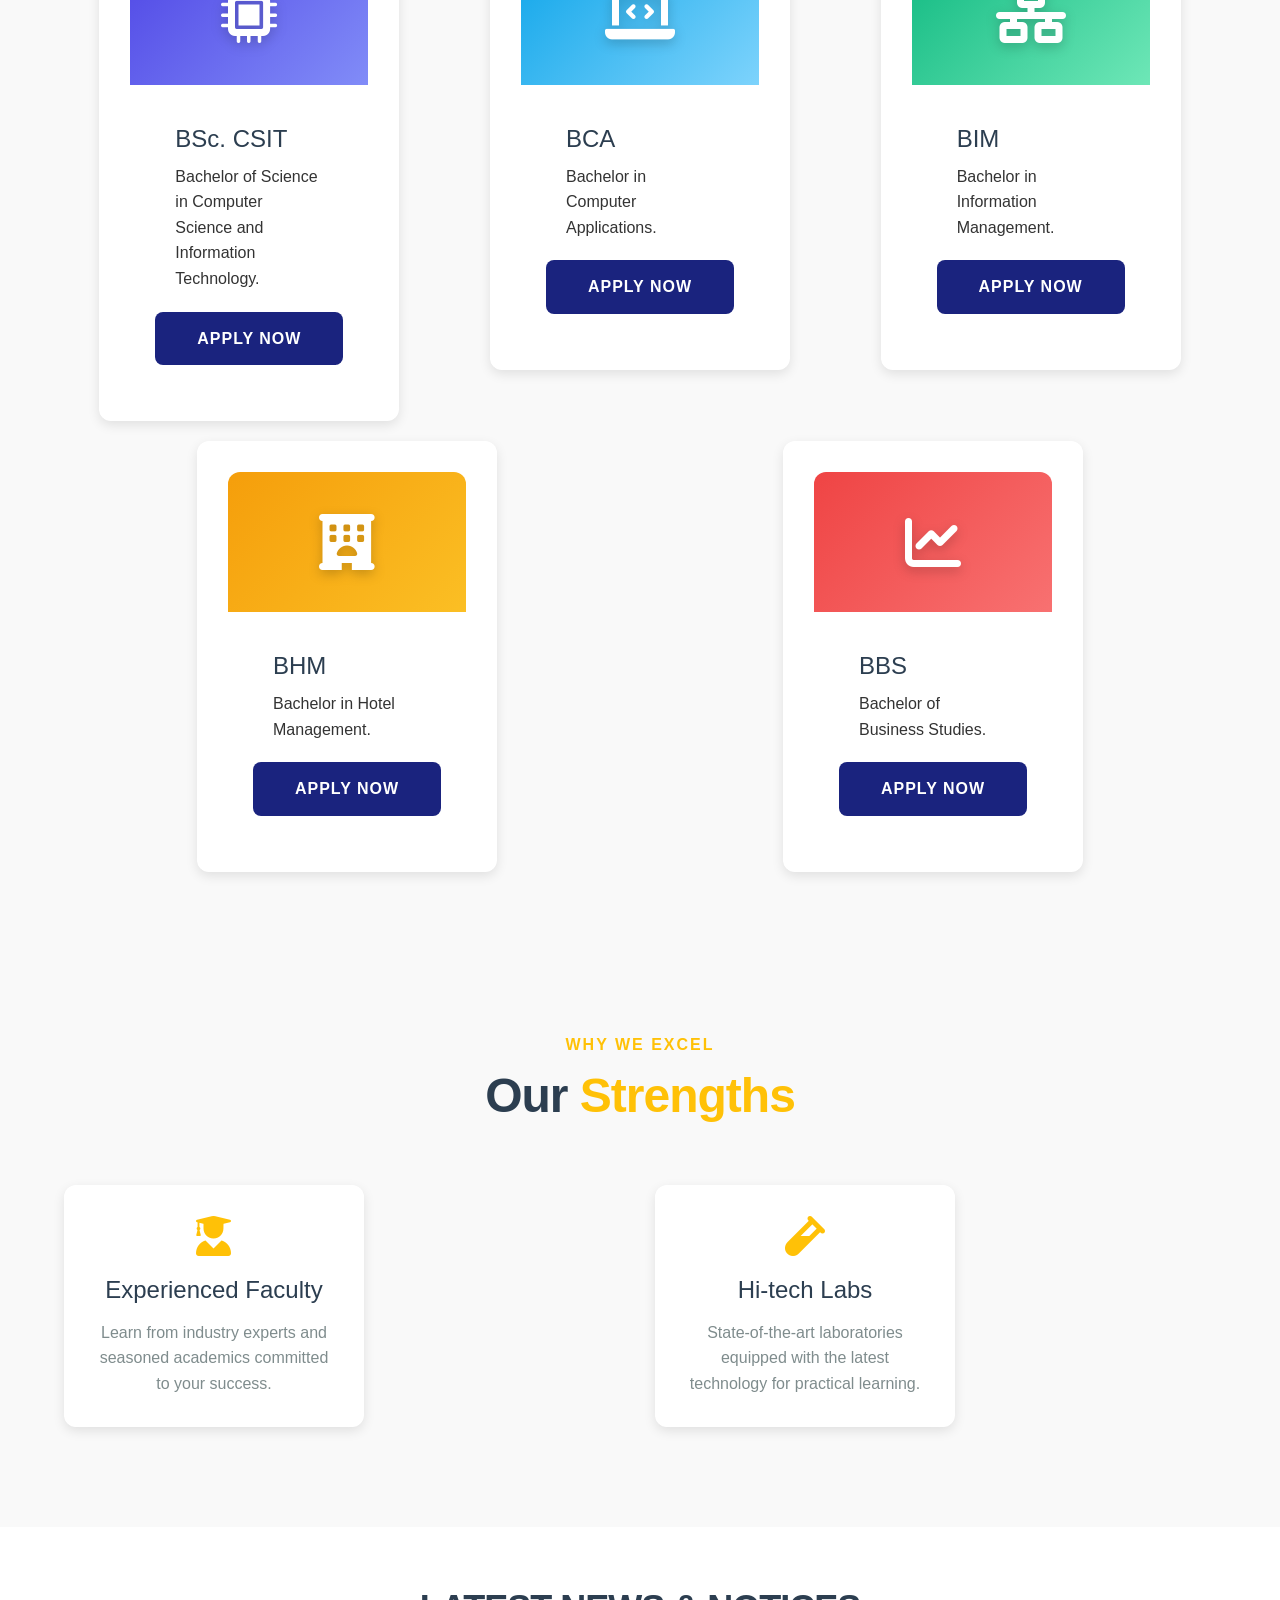
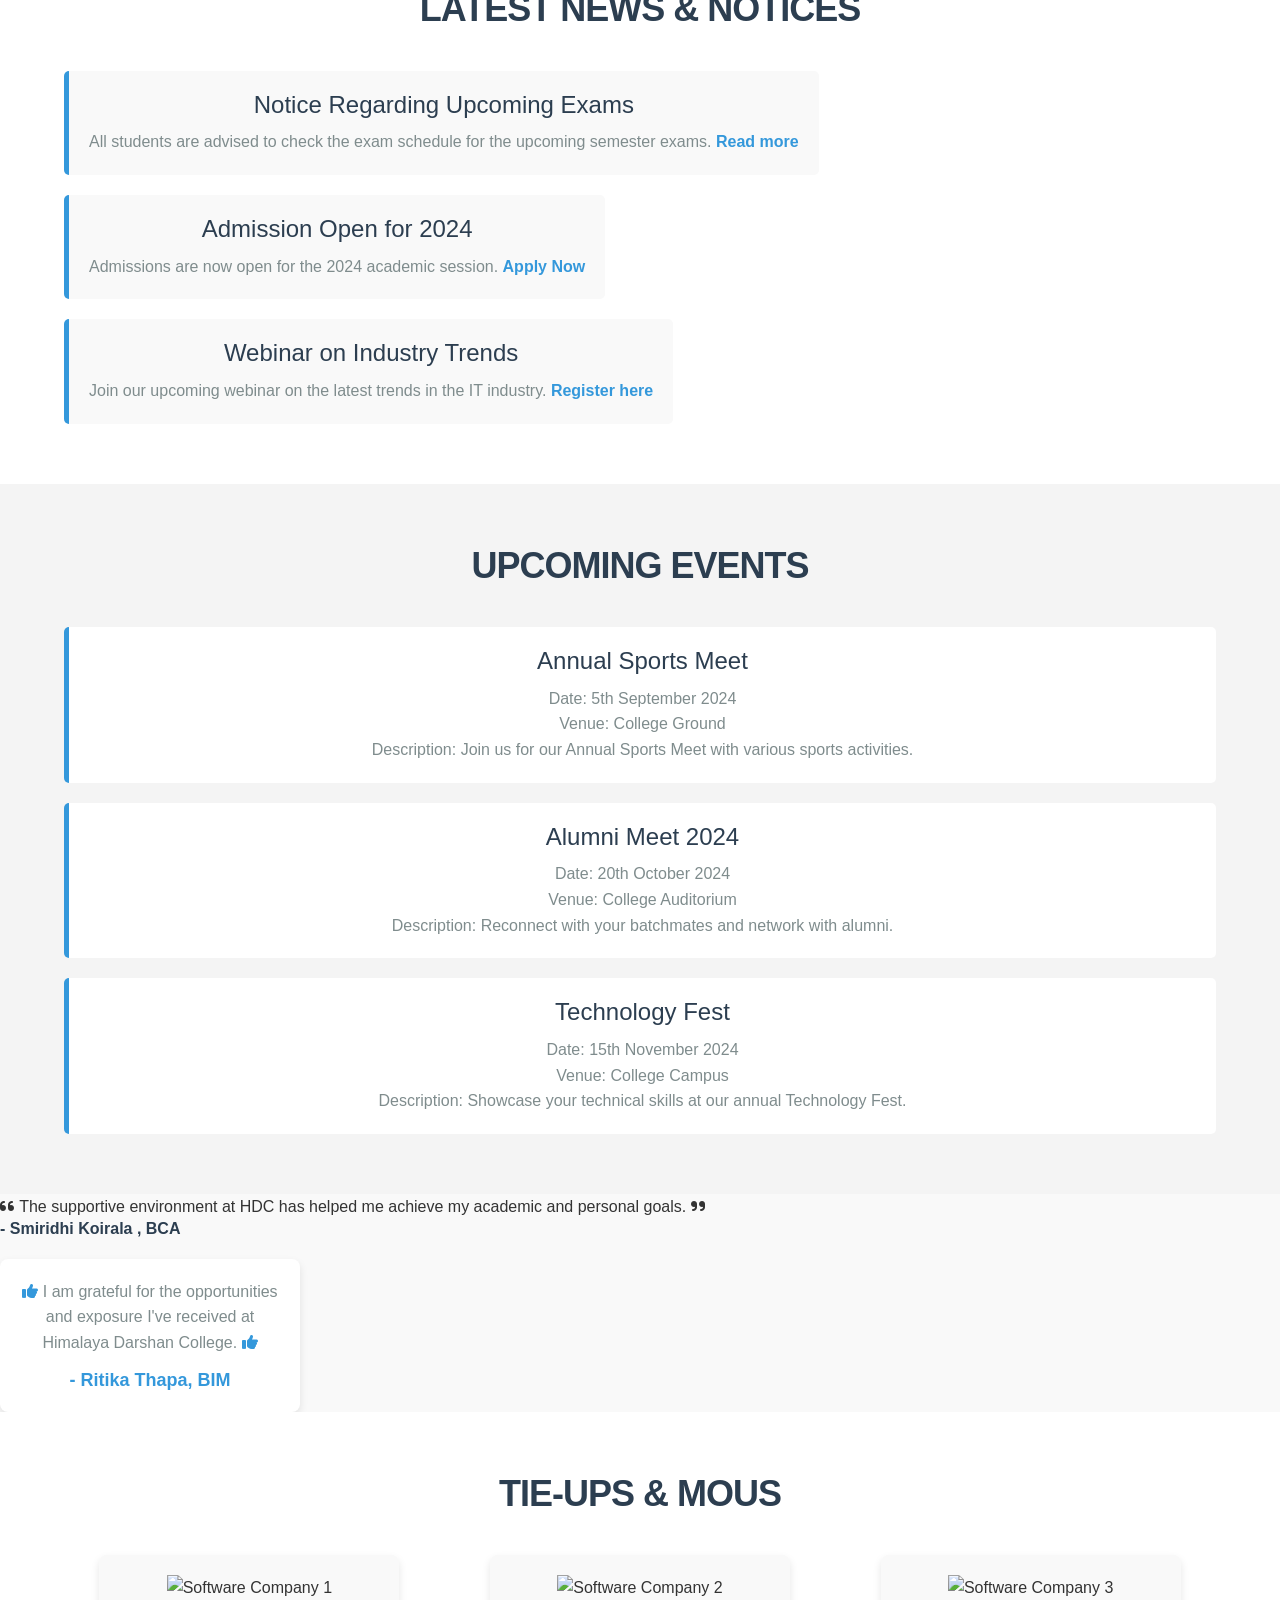
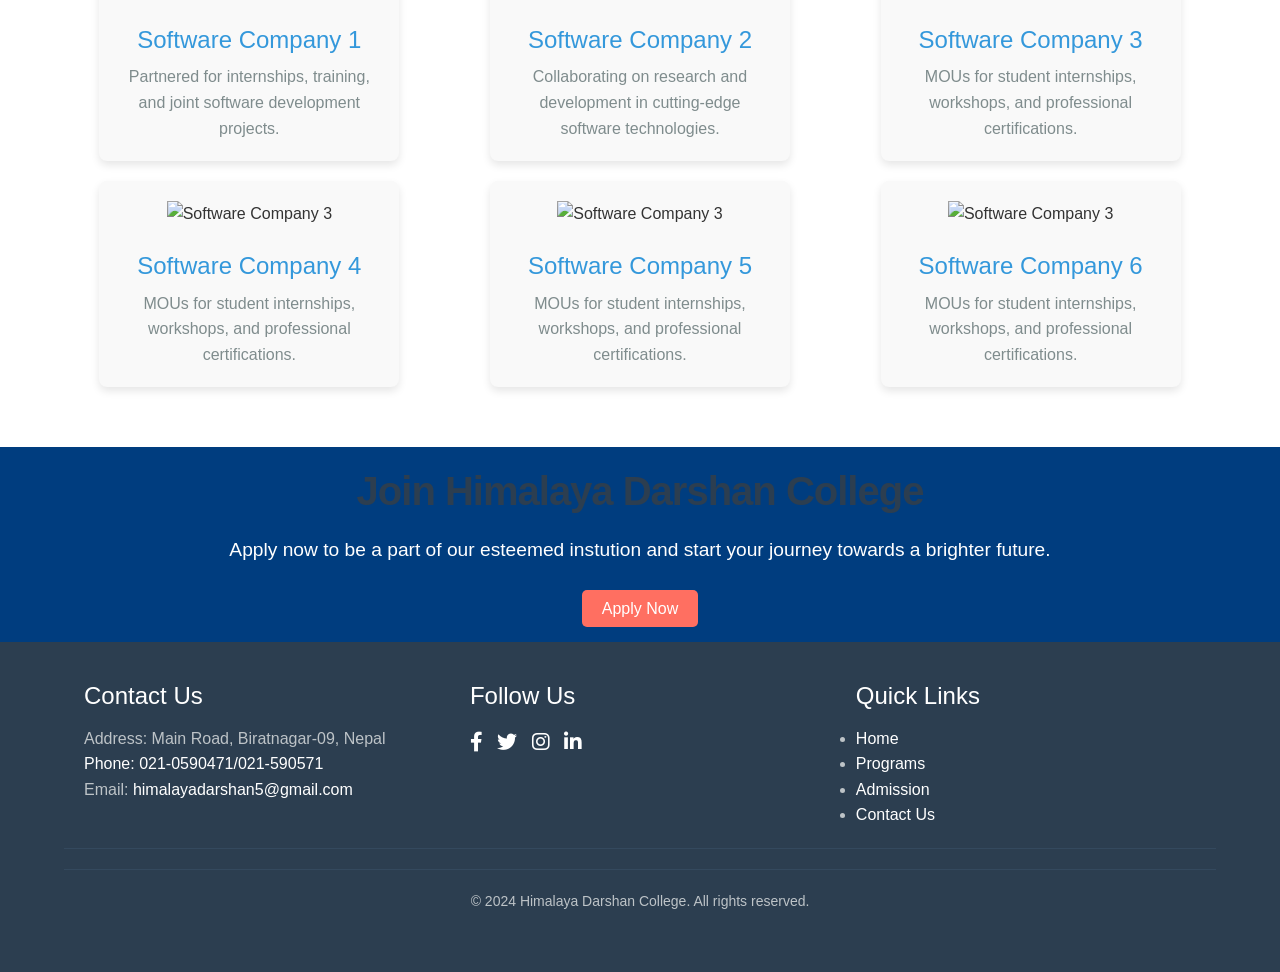
==== commit 65a6de17: "UI: Replace program images with premium iconographic system" ====
--- a/index.html
+++ b/index.html
@@ -160,7 +160,9 @@
                 <h2>Our <span>Programs</span></h2>
                 <div class="program-grid">
                     <div class="program-card glass-card">
-                        <img src="assets/course/csit.jpg" alt="BSc. CSIT" />
+                        <div class="program-icon">
+                            <i class="fas fa-microchip"></i>
+                        </div>
                         <div class="program-info">
                             <h3>BSc. CSIT</h3>
                             <p>Bachelor of Science in Computer Science and Information Technology.</p>
@@ -168,7 +170,9 @@
                         </div>
                     </div>
                     <div class="program-card glass-card">
-                        <img src="assets/course/bca.png" alt="BCA" />
+                        <div class="program-icon">
+                            <i class="fas fa-laptop-code"></i>
+                        </div>
                         <div class="program-info">
                             <h3>BCA</h3>
                             <p>Bachelor in Computer Applications.</p>
@@ -176,7 +180,9 @@
                         </div>
                     </div>
                     <div class="program-card glass-card">
-                        <img src="assets/course/bim.png" alt="BIM" />
+                        <div class="program-icon">
+                            <i class="fas fa-network-wired"></i>
+                        </div>
                         <div class="program-info">
                             <h3>BIM</h3>
                             <p>Bachelor in Information Management.</p>
@@ -184,7 +190,9 @@
                         </div>
                     </div>
                     <div class="program-card glass-card">
-                        <img src="assets/course/bhm.png" alt="BHM" />
+                        <div class="program-icon">
+                            <i class="fas fa-hotel"></i>
+                        </div>
                         <div class="program-info">
                             <h3>BHM</h3>
                             <p>Bachelor in Hotel Management.</p>
@@ -192,7 +200,9 @@
                         </div>
                     </div>
                     <div class="program-card glass-card">
-                        <img src="assets/course/bbs.png" alt="BBS" />
+                        <div class="program-icon">
+                            <i class="fas fa-chart-line"></i>
+                        </div>
                         <div class="program-info">
                             <h3>BBS</h3>
                             <p>Bachelor of Business Studies.</p>
--- a/style.css
+++ b/style.css
@@ -74,6 +74,29 @@
     backdrop-filter: blur(10px);
     background: var(--glass);
     border-bottom: 1px solid var(--glass-border);
+    transition: var(--transition);
+    /* Add smooth transition for the whole header */
+}
+
+/* Scrolled state for the smart-shrink effect */
+.main-header.scrolled {
+    box-shadow: var(--shadow-md);
+}
+
+.main-header.scrolled .container:first-child {
+    padding: 5px 0;
+    /* Shrink top part */
+}
+
+.main-header.scrolled .logo-container img {
+    height: 45px;
+    /* Shrink logo */
+}
+
+.main-header.scrolled .contact-info {
+    opacity: 0.8;
+    transform: scale(0.9);
+    transform-origin: right center;
 }
 
 .main-header .container {
@@ -86,12 +109,19 @@
 .logo-container img {
     height: 60px;
     width: auto;
+    transition: var(--transition);
+    /* Smooth resize */
+}
+
+.main-header .container:first-child {
+    transition: var(--transition);
 }
 
 .contact-info {
     display: flex;
     gap: 20px;
     font-size: 0.9rem;
+    transition: var(--transition);
 }
 
 .contact-item {
@@ -455,6 +485,103 @@
     margin-bottom: 35px;
 }
 
+/* Program Icons Styling */
+.program-card img {
+    display: none;
+    /* Hide the old images */
+}
+
+.program-icon {
+    height: 120px;
+    width: 100%;
+    display: flex;
+    justify-content: center;
+    align-items: center;
+    background: linear-gradient(135deg, var(--primary), var(--primary-light));
+    border-radius: var(--radius-md) var(--radius-md) 0 0;
+    font-size: 3rem;
+    color: var(--white);
+    margin-bottom: 0;
+    transition: var(--transition);
+}
+
+.program-card:hover .program-icon {
+    transform: scale(1.05);
+    background: linear-gradient(135deg, var(--secondary), #ff9800);
+}
+
+.program-icon i {
+    filter: drop-shadow(0 4px 6px rgba(0, 0, 0, 0.2));
+}
+
+/* Program Specific Colors (Optional refinement) */
+.program-card:nth-child(1) .program-icon {
+    background: linear-gradient(135deg, #4f46e5, #818cf8);
+}
+
+/* CSIT - Indigo */
+.program-card:nth-child(2) .program-icon {
+    background: linear-gradient(135deg, #0ea5e9, #7dd3fc);
+}
+
+/* BCA - Sky */
+.program-card:nth-child(3) .program-icon {
+    background: linear-gradient(135deg, #10b981, #6ee7b7);
+}
+
+/* BIM - Emerald */
+.program-card:nth-child(4) .program-icon {
+    background: linear-gradient(135deg, #f59e0b, #fbbf24);
+}
+
+/* BHM - Amber */
+.program-card:nth-child(5) .program-icon {
+    background: linear-gradient(135deg, #ef4444, #f87171);
+}
+
+/* BBS - Red */
+
+/* Program Sections and Grids */
+.program-grid {
+    display: grid;
+    grid-template-columns: repeat(auto-fit, minmax(250px, 1fr));
+    gap: 30px;
+    margin-top: 40px;
+}
+
+.program-card {
+    height: 100%;
+    display: flex;
+    flex-direction: column;
+}
+
+.program-info {
+    padding: 25px;
+    flex-grow: 1;
+    display: flex;
+    flex-direction: column;
+    justify-content: space-between;
+}
+
+.program-icon {
+    height: 140px;
+    display: flex;
+    align-items: center;
+    justify-content: center;
+    font-size: 3.5rem;
+    color: var(--white);
+    border-radius: var(--radius-md) var(--radius-md) 0 0;
+    transition: var(--transition);
+}
+
+.program-card:hover .program-icon i {
+    transform: scale(1.1) rotate(5deg);
+}
+
+.program-icon i {
+    transition: var(--transition);
+}
+
 .cta {
     background-image: url('assets/cta-bg.jpg');
     background-size: cover;
